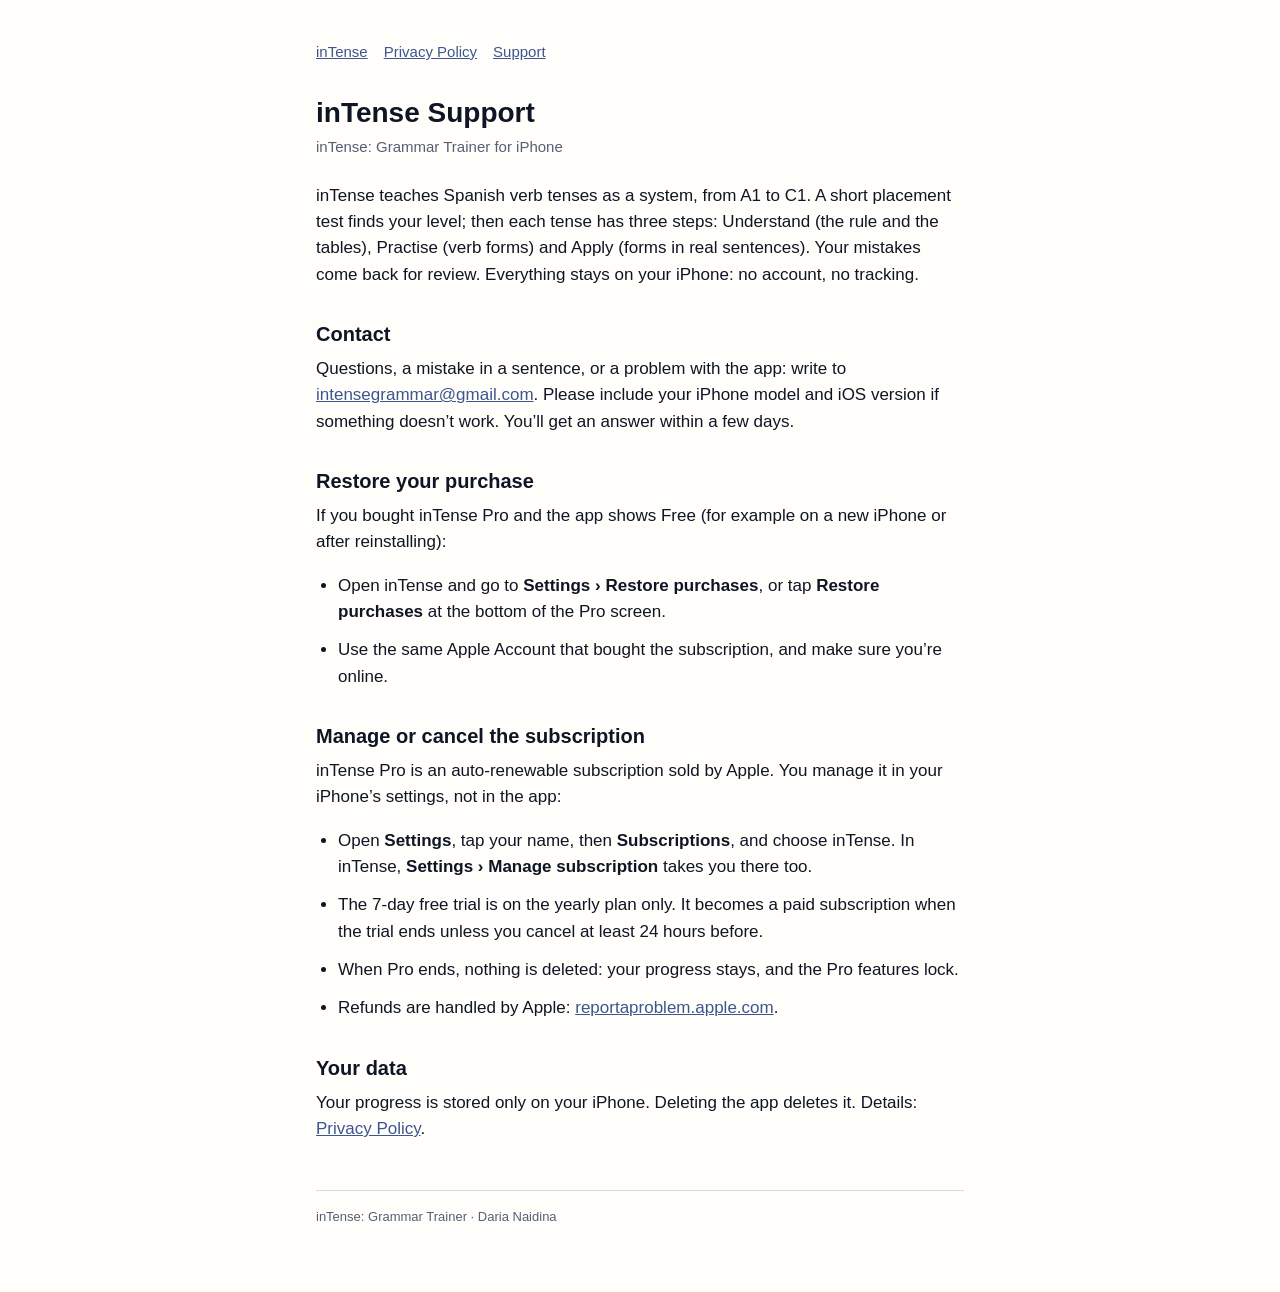
==== support.html @ 9e4a8a01 "Privacy Policy and Support pages" ====
<!doctype html>
<html lang="en">
<head>
<meta charset="utf-8">
<meta name="viewport" content="width=device-width, initial-scale=1">
<title>inTense Support</title>
<link rel="stylesheet" href="style.css">
</head>
<body>
<main>
<nav><a href="index.html">inTense</a><a href="privacy.html">Privacy Policy</a><a href="support.html">Support</a></nav>
<h1>inTense Support</h1>
<p class="meta">inTense: Grammar Trainer for iPhone</p>

<p>inTense teaches Spanish verb tenses as a system, from A1 to C1. A short placement test finds your level; then each tense has three steps: Understand (the rule and the tables), Practise (verb forms) and Apply (forms in real sentences). Your mistakes come back for review. Everything stays on your iPhone: no account, no tracking.</p>

<h2>Contact</h2>
<p>Questions, a mistake in a sentence, or a problem with the app: write to <a href="mailto:intensegrammar@gmail.com">intensegrammar@gmail.com</a>. Please include your iPhone model and iOS version if something doesn’t work. You’ll get an answer within a few days.</p>

<h2>Restore your purchase</h2>
<p>If you bought inTense Pro and the app shows Free (for example on a new iPhone or after reinstalling):</p>
<ul>
<li>Open inTense and go to <strong>Settings › Restore purchases</strong>, or tap <strong>Restore purchases</strong> at the bottom of the Pro screen.</li>
<li>Use the same Apple Account that bought the subscription, and make sure you’re online.</li>
</ul>

<h2>Manage or cancel the subscription</h2>
<p>inTense Pro is an auto-renewable subscription sold by Apple. You manage it in your iPhone’s settings, not in the app:</p>
<ul>
<li>Open <strong>Settings</strong>, tap your name, then <strong>Subscriptions</strong>, and choose inTense. In inTense, <strong>Settings › Manage subscription</strong> takes you there too.</li>
<li>The 7-day free trial is on the yearly plan only. It becomes a paid subscription when the trial ends unless you cancel at least 24 hours before.</li>
<li>When Pro ends, nothing is deleted: your progress stays, and the Pro features lock.</li>
<li>Refunds are handled by Apple: <a href="https://reportaproblem.apple.com">reportaproblem.apple.com</a>.</li>
</ul>

<h2>Your data</h2>
<p>Your progress is stored only on your iPhone. Deleting the app deletes it. Details: <a href="privacy.html">Privacy Policy</a>.</p>

<footer>inTense: Grammar Trainer · Daria Naidina</footer>
</main>
</body>
</html>
---- style.css ----
:root{--bg:#FFFEFA;--text:#0F1524;--muted:#565F75;--line:#D5DCE8;--link:#3D568F}
@media (prefers-color-scheme:dark){:root{--bg:#263659;--text:#F6F5FA;--muted:#BAC2D4;--line:#4E6399;--link:#B0C8F9}}
*{box-sizing:border-box}
body{margin:0;background:var(--bg);color:var(--text);font:17px/1.55 -apple-system,BlinkMacSystemFont,"Segoe UI",Roboto,Helvetica,Arial,sans-serif}
main{max-width:680px;margin:0 auto;padding:40px 16px 64px}
h1{font-size:28px;line-height:36px;margin:0 0 4px}
h2{font-size:20px;line-height:28px;margin:32px 0 8px}
p,li{margin:0 0 12px}
ul{padding-left:22px}
a{color:var(--link)}
.meta{color:var(--muted);font-size:15px;margin-bottom:24px}
nav{font-size:15px;margin-bottom:32px;color:var(--muted)}
nav a{margin-right:16px}
footer{margin-top:48px;padding-top:16px;border-top:1px solid var(--line);color:var(--muted);font-size:13px}
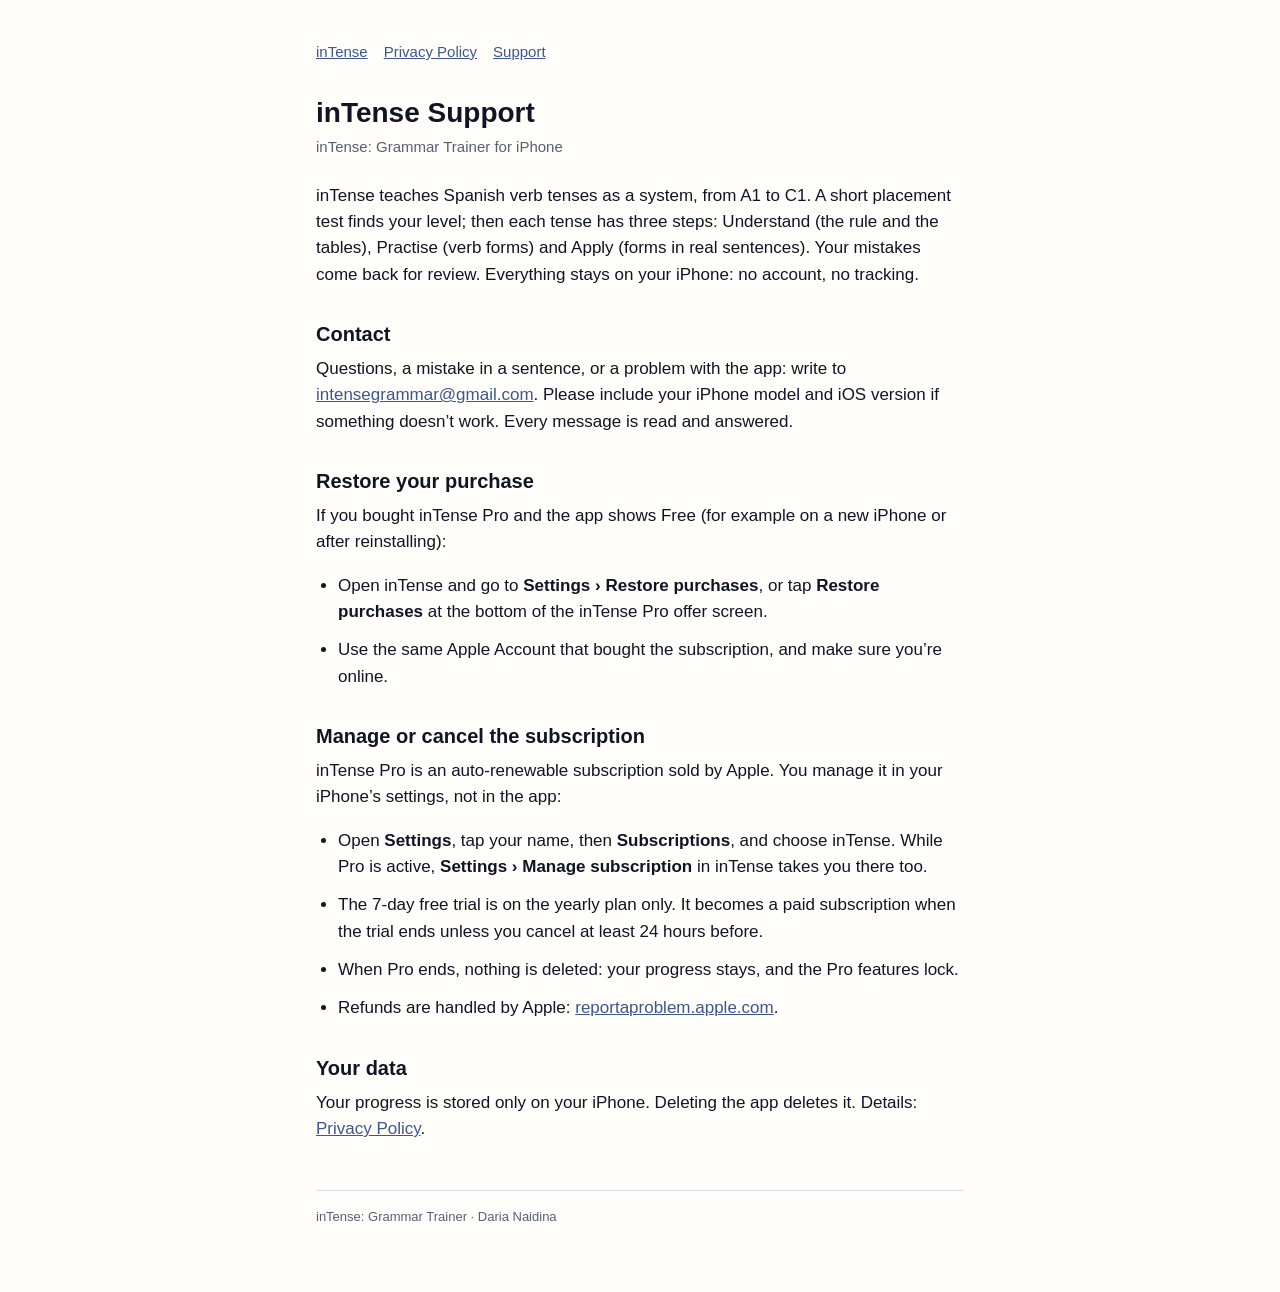
==== commit 65d2f6c0: "Support page: wording" ====
--- a/support.html
+++ b/support.html
@@ -15,19 +15,19 @@
 <p>inTense teaches Spanish verb tenses as a system, from A1 to C1. A short placement test finds your level; then each tense has three steps: Understand (the rule and the tables), Practise (verb forms) and Apply (forms in real sentences). Your mistakes come back for review. Everything stays on your iPhone: no account, no tracking.</p>
 
 <h2>Contact</h2>
-<p>Questions, a mistake in a sentence, or a problem with the app: write to <a href="mailto:intensegrammar@gmail.com">intensegrammar@gmail.com</a>. Please include your iPhone model and iOS version if something doesn’t work. You’ll get an answer within a few days.</p>
+<p>Questions, a mistake in a sentence, or a problem with the app: write to <a href="mailto:intensegrammar@gmail.com">intensegrammar@gmail.com</a>. Please include your iPhone model and iOS version if something doesn’t work. Every message is read and answered.</p>
 
 <h2>Restore your purchase</h2>
 <p>If you bought inTense Pro and the app shows Free (for example on a new iPhone or after reinstalling):</p>
 <ul>
-<li>Open inTense and go to <strong>Settings › Restore purchases</strong>, or tap <strong>Restore purchases</strong> at the bottom of the Pro screen.</li>
+<li>Open inTense and go to <strong>Settings › Restore purchases</strong>, or tap <strong>Restore purchases</strong> at the bottom of the inTense Pro offer screen.</li>
 <li>Use the same Apple Account that bought the subscription, and make sure you’re online.</li>
 </ul>
 
 <h2>Manage or cancel the subscription</h2>
 <p>inTense Pro is an auto-renewable subscription sold by Apple. You manage it in your iPhone’s settings, not in the app:</p>
 <ul>
-<li>Open <strong>Settings</strong>, tap your name, then <strong>Subscriptions</strong>, and choose inTense. In inTense, <strong>Settings › Manage subscription</strong> takes you there too.</li>
+<li>Open <strong>Settings</strong>, tap your name, then <strong>Subscriptions</strong>, and choose inTense. While Pro is active, <strong>Settings › Manage subscription</strong> in inTense takes you there too.</li>
 <li>The 7-day free trial is on the yearly plan only. It becomes a paid subscription when the trial ends unless you cancel at least 24 hours before.</li>
 <li>When Pro ends, nothing is deleted: your progress stays, and the Pro features lock.</li>
 <li>Refunds are handled by Apple: <a href="https://reportaproblem.apple.com">reportaproblem.apple.com</a>.</li>
